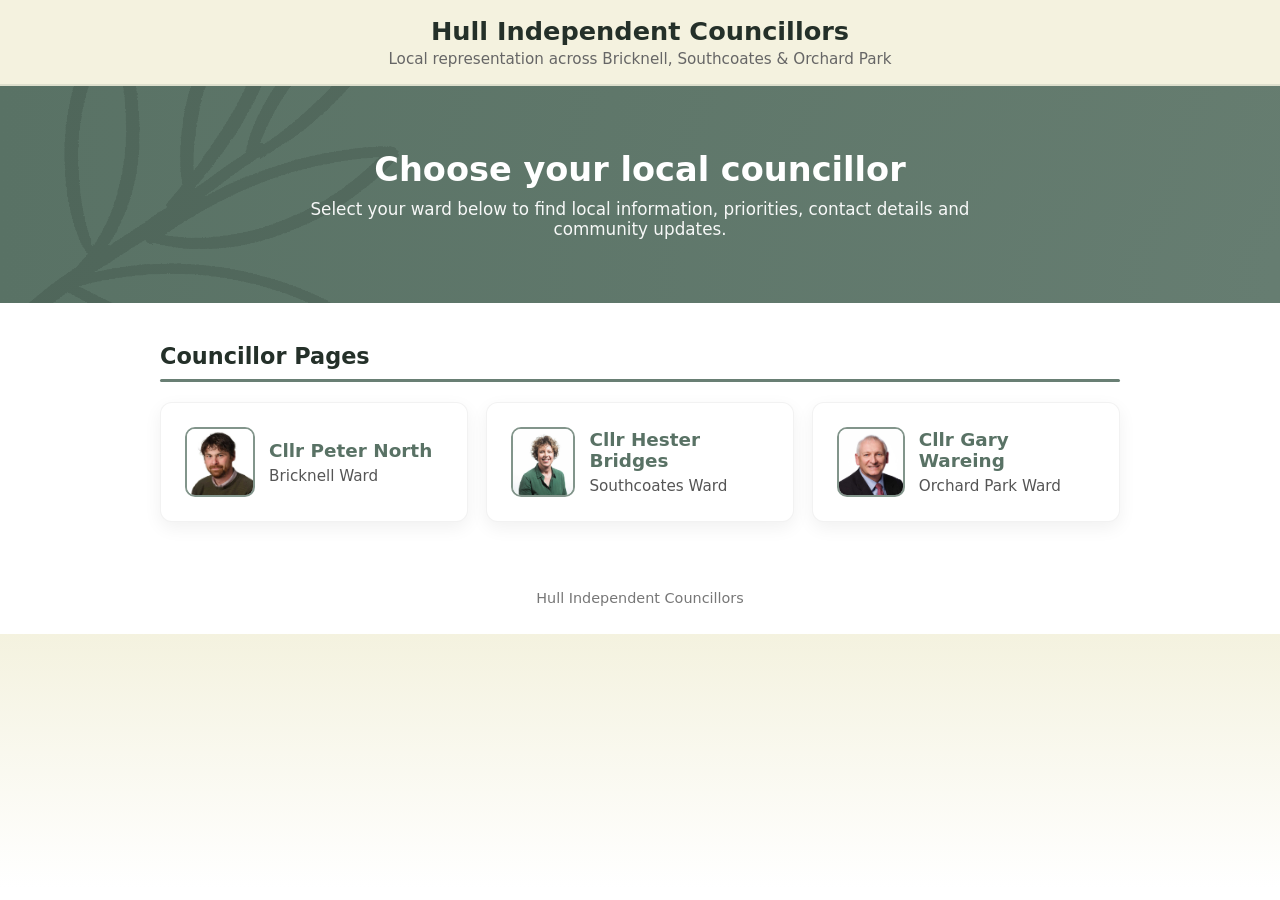
==== index.html @ 8f177141 "Update index.html" ====
<!DOCTYPE html>
<html lang="en">
<head>
<meta charset="UTF-8">
<meta name="viewport" content="width=device-width, initial-scale=1.0">

<title>Hull Independent Councillors</title>

<style>
:root{
  --primary:#597265;
  --light:#f4f7f5;
  --dark:#243029;
  --accent: #f4f2df;
}

*{
  margin:0;
  padding:0;
  box-sizing:border-box;
}

body{
  font-family: system-ui, -apple-system, Segoe UI, Roboto, Arial, sans-serif;

  background: linear-gradient(
  to bottom,
  var(--accent) 0%,
  #ffffff 40%
);

  color: var(--dark);
}

/* HEADER */
.header{
  background: var(--accent);
  border-bottom: 2px solid rgba(89,114,101,0.15);
  padding:16px 24px;
  text-align:center;
}

.header h1{
  font-size:1.6rem;
}

.header p{
  margin-top:4px;
  color:#666;
  font-size:0.95rem;
}

/* HERO */
.hero{
  position:relative;
  overflow:hidden;

  background:linear-gradient(
    to right,
    rgba(89,114,101,1),
    rgba(89,114,101,0.92)
  );

  color:white;
  

  padding:64px 20px;

  
  text-align:center;
}

/* WATERMARK LOGO */
.hero-logo{
  position:absolute;
  left:-110px;
  top:50%;
  transform:translateY(-50%);

  width:560px;
  height:auto;

  opacity:0.10;

  z-index:1;
  pointer-events:none;
}

/* HERO CONTENT */
.hero-content{
  position:relative;
  z-index:2;
}

.hero h2{
  font-size:2.1rem;
  margin-bottom:10px;
}

.hero p{
  max-width:720px;
  margin:0 auto;
  font-size:1.05rem;
  opacity:0.95;
}

/* MAIN CONTAINER */
.container{
  max-width:1000px;
  margin:0 auto;
  padding:40px 20px;
}

/* SECTION TITLE */
.section-title{
  font-size:1.4rem;
  margin-bottom:20px;
  font-weight:700;

  max-width:1000px;
  margin-left:auto;
  margin-right:auto;
}

.section-title::after{
  content:"";
  display:block;

  width:100%;
  max-width:100%;

  height:3px;

  background:var(--primary);
  margin-top:10px;

  border-radius:2px;
  opacity:0.9;
}

/* CARDS */
.cards{
  display:grid;
  grid-template-columns:repeat(auto-fit,minmax(260px,1fr));
  gap:18px;
}

.card{
  background:white;
  border-radius:12px;
  padding:24px;

  text-decoration:none;
  color:inherit;

  border:1px solid rgba(0,0,0,0.05);
  box-shadow:0 6px 18px rgba(0,0,0,0.06);

  transition:transform 0.2s ease, box-shadow 0.2s ease;
}
  
.card-inner{
  display:flex;
  align-items:center;
  gap:14px;
}

.card-inner img{
  width:70px;
  height:70px;
  object-fit:cover;

  border-radius:10px;
  border:2px solid rgba(89,114,101,0.75);

  object-position: center 15%;
}

.card:hover{
  transform:translateY(-4px);
  box-shadow:0 10px 26px rgba(0,0,0,0.10);
}

.card h3{
  color:var(--primary);
  margin-bottom:6px;
  font-size:1.15rem;
}

.card p{
  color:#555;
  font-size:0.95rem;
}

/* FOOTER */
.footer{
  text-align:center;
  padding:28px;
  color:#777;
  font-size:0.9rem;
}
</style>

</head>

<body>

<div class="header">
  <h1>Hull Independent Councillors</h1>
  <p>Local representation across Bricknell, Southcoates & Orchard Park</p>
</div>

<div class="hero">

  <img src="assets/logo.png" alt="" class="hero-logo">

  <div class="hero-content">
    <h2>Choose your local councillor</h2>
    <p>
      Select your ward below to find local information, priorities, contact details and community updates.
    </p>
  </div>

</div>

<div class="container">

  <div class="section-title">Councillor Pages</div>

  <div class="cards">

    <a class="card" href="bricknell/">
      <div class="card-inner">

        <img src="assets/images/peter-north.jpg" alt="Cllr Peter North">

        <div>
          <h3>Cllr Peter North</h3>
          <p>Bricknell Ward</p>
        </div>

      </div>
    </a>

    <a class="card" href="southcoates/">
      <div class="card-inner">

        <img src="assets/images/hester-bridges.jpg" alt="Cllr Hester Bridges">

        <div>
          <h3>Cllr Hester Bridges</h3>
          <p>Southcoates Ward</p>
        </div>

      </div>
    </a>

    <a class="card" href="orchard-park/">
      <div class="card-inner">

        <img src="assets/images/gary-wareing.jpg" alt="Cllr Gary Wareing">

        <div>
          <h3>Cllr Gary Wareing</h3>
          <p>Orchard Park Ward</p>
        </div>

      </div>
    </a>

  </div>

</div>

<div class="footer">
  Hull Independent Councillors
</div>

</body>
</html>
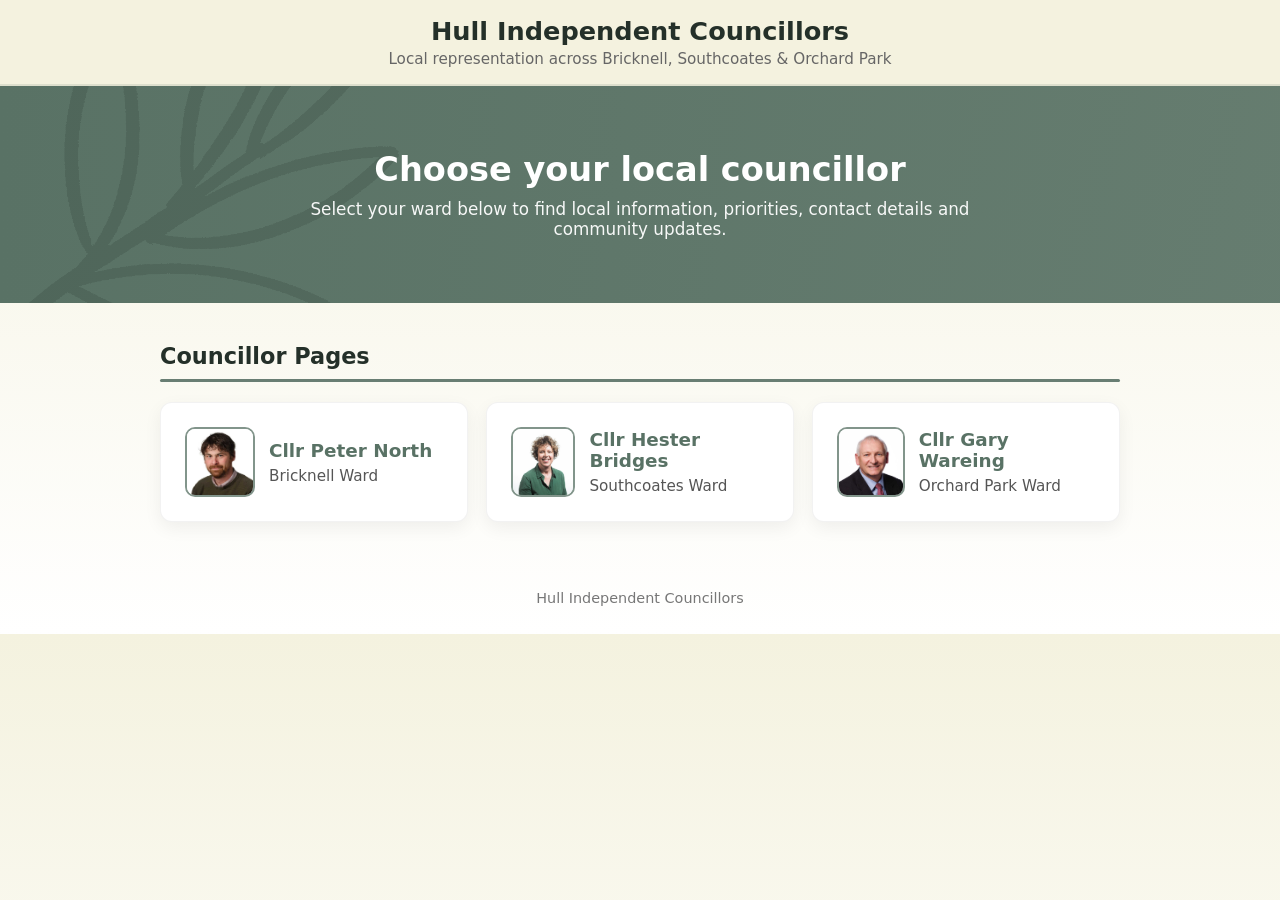
==== commit 7d5b6003: "Update index.html" ====
--- a/index.html
+++ b/index.html
@@ -24,10 +24,10 @@
   font-family: system-ui, -apple-system, Segoe UI, Roboto, Arial, sans-serif;
 
   background: linear-gradient(
-  to bottom,
-  var(--accent) 0%,
-  #ffffff 40%
-);
+    to bottom,
+    var(--accent),
+    #ffffff
+  );
 
   color: var(--dark);
 }
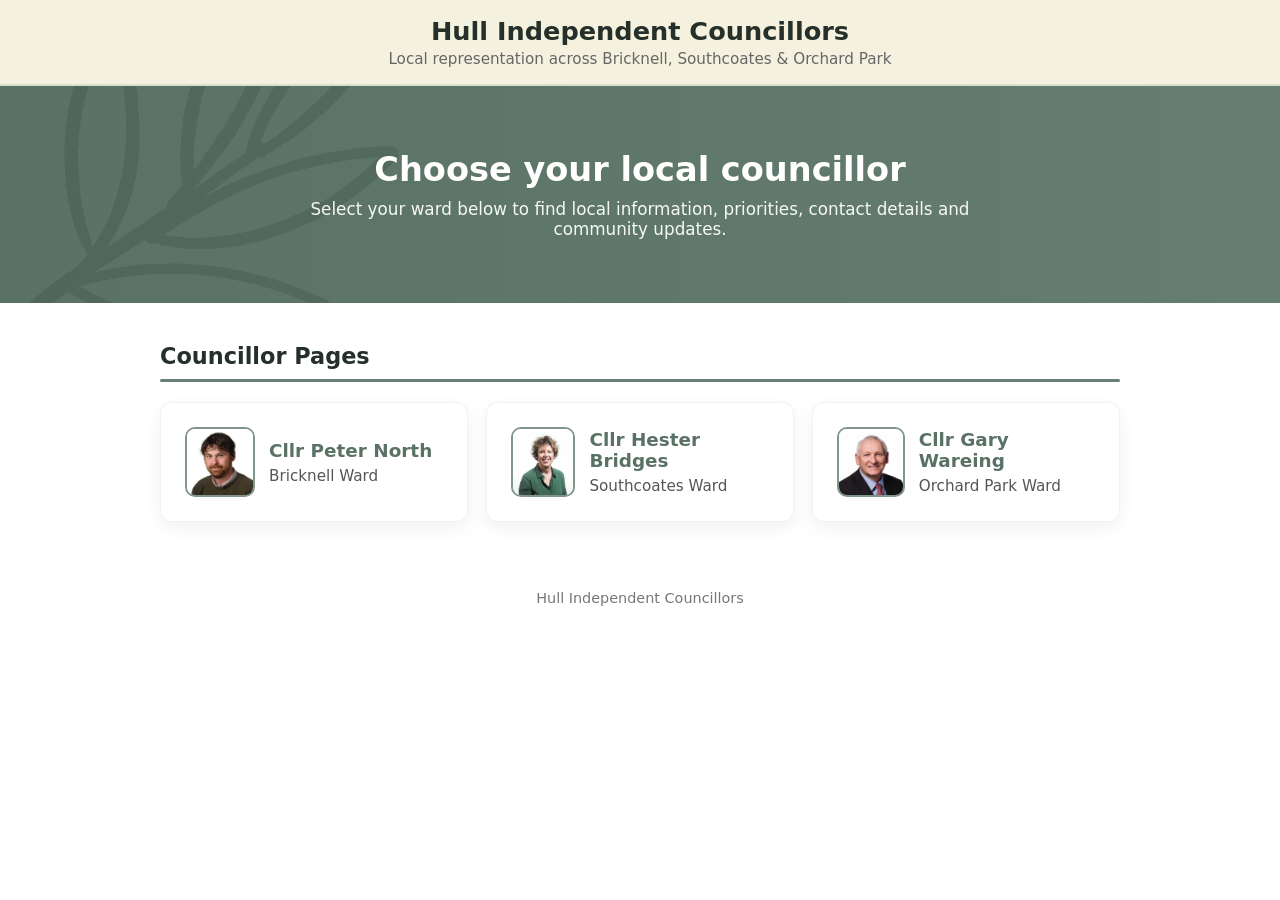
==== commit ffc7da49: "Update index.html" ====
--- a/index.html
+++ b/index.html
@@ -22,13 +22,7 @@
 
 body{
   font-family: system-ui, -apple-system, Segoe UI, Roboto, Arial, sans-serif;
-
-  background: linear-gradient(
-    to bottom,
-    var(--accent),
-    #ffffff
-  );
-
+  background: #ffffff;
   color: var(--dark);
 }
 
@@ -204,7 +198,7 @@
 </head>
 
 <body>
-
+<div class="page">
 <div class="header">
   <h1>Hull Independent Councillors</h1>
   <p>Local representation across Bricknell, Southcoates & Orchard Park</p>
@@ -275,6 +269,6 @@
 <div class="footer">
   Hull Independent Councillors
 </div>
-
+</div>
 </body>
 </html>
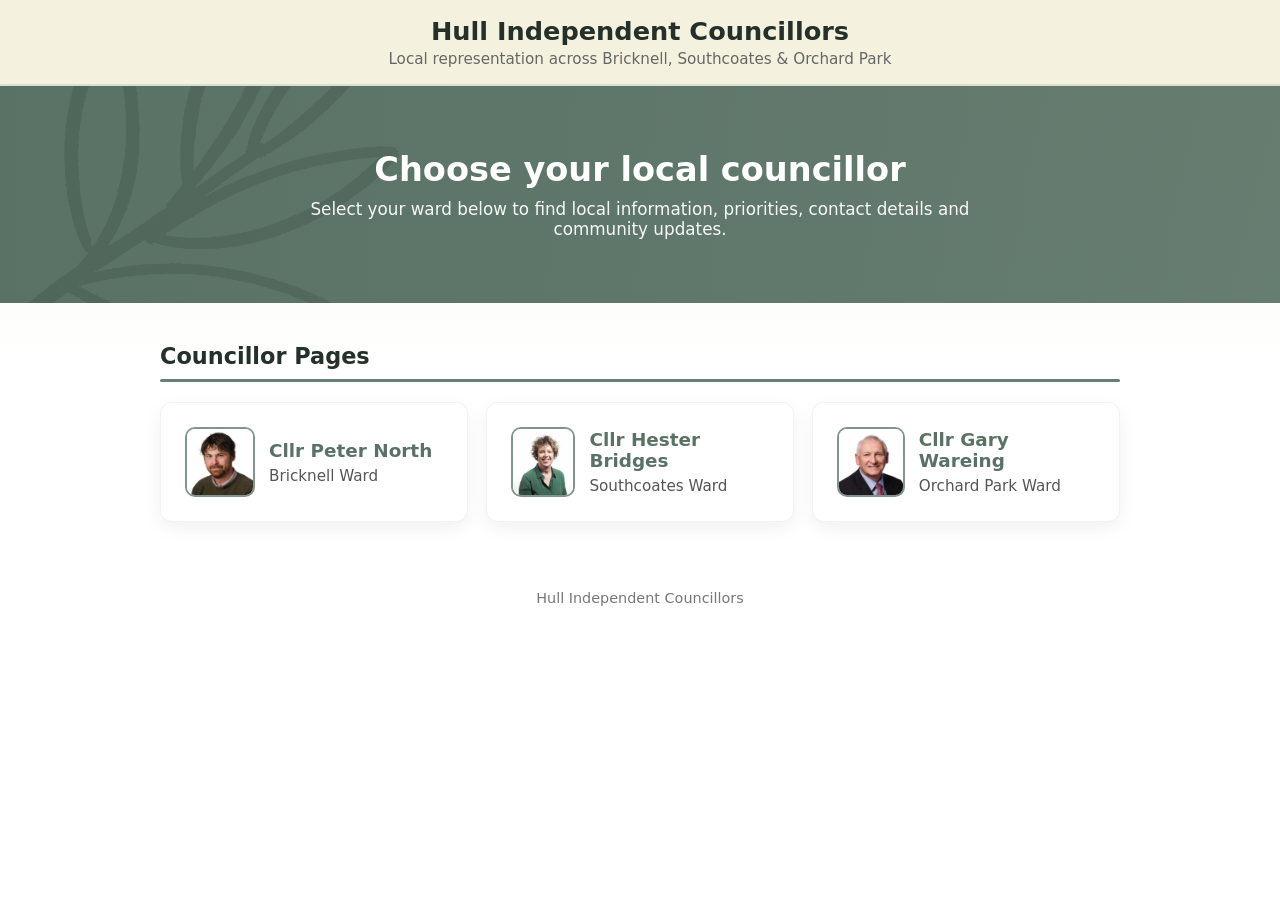
==== commit eacf4233: "Update index.html" ====
--- a/index.html
+++ b/index.html
@@ -26,6 +26,15 @@
   color: var(--dark);
 }
 
+.page{
+  min-height: 100vh;
+  background: linear-gradient(
+    to bottom,
+    var(--accent),
+    #ffffff 40%
+  );
+}
+  
 /* HEADER */
 .header{
   background: var(--accent);
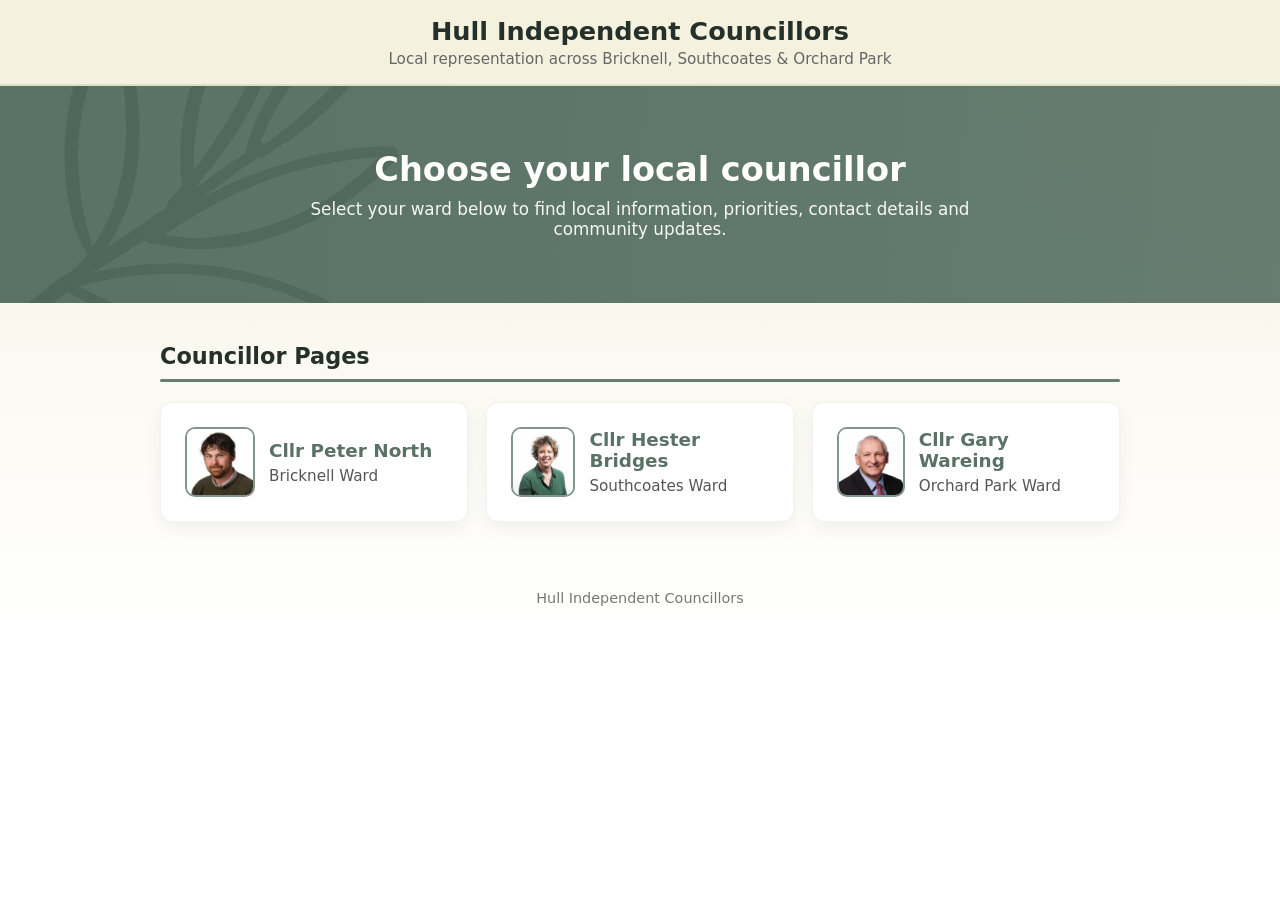
==== commit efbbb014: "Update index.html" ====
--- a/index.html
+++ b/index.html
@@ -31,7 +31,7 @@
   background: linear-gradient(
     to bottom,
     var(--accent),
-    #ffffff 40%
+    #ffffff 70%
   );
 }
   
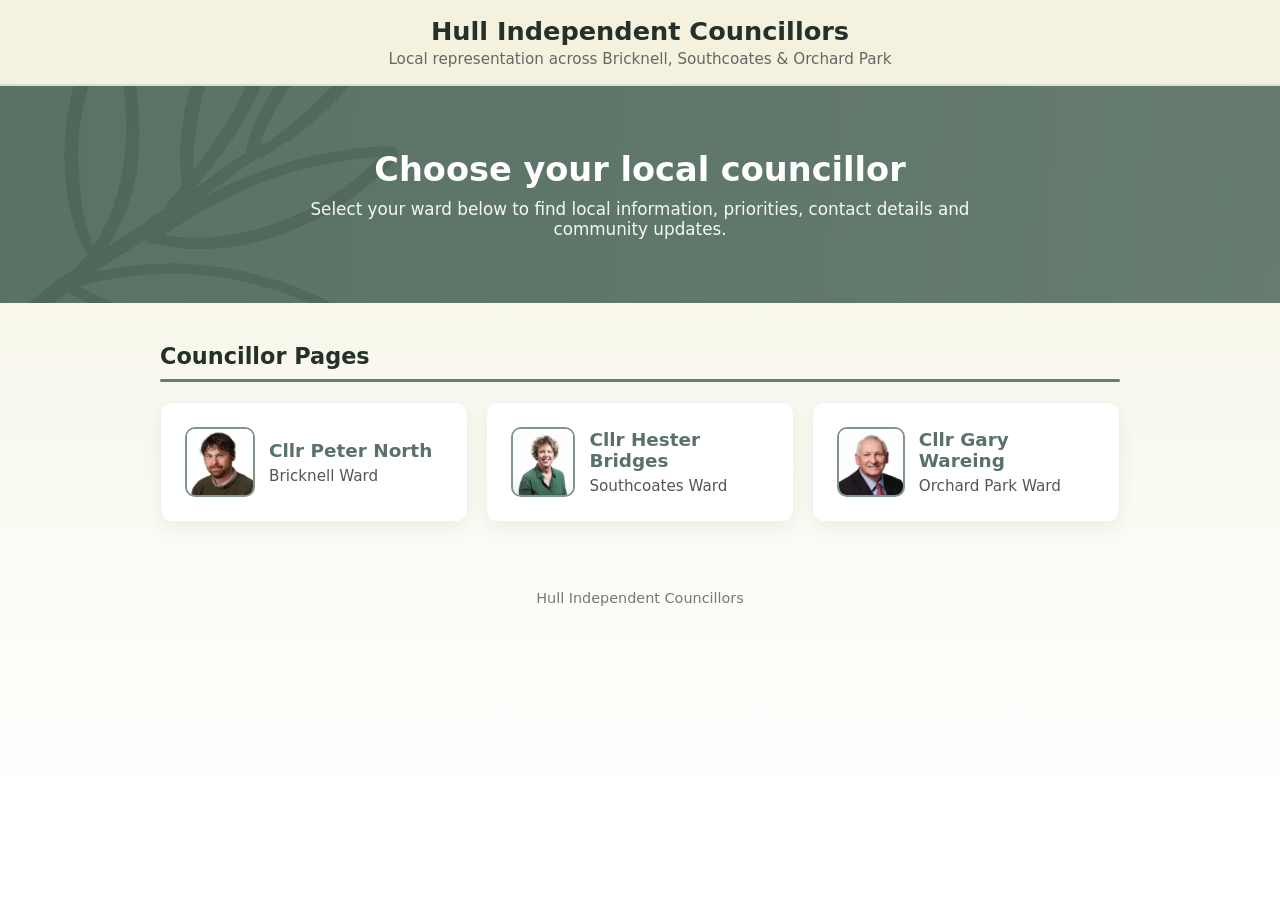
==== commit 3a5c267b: "Update index.html" ====
--- a/index.html
+++ b/index.html
@@ -31,7 +31,7 @@
   background: linear-gradient(
     to bottom,
     var(--accent),
-    #ffffff 70%
+    #ffffff 90%
   );
 }
   
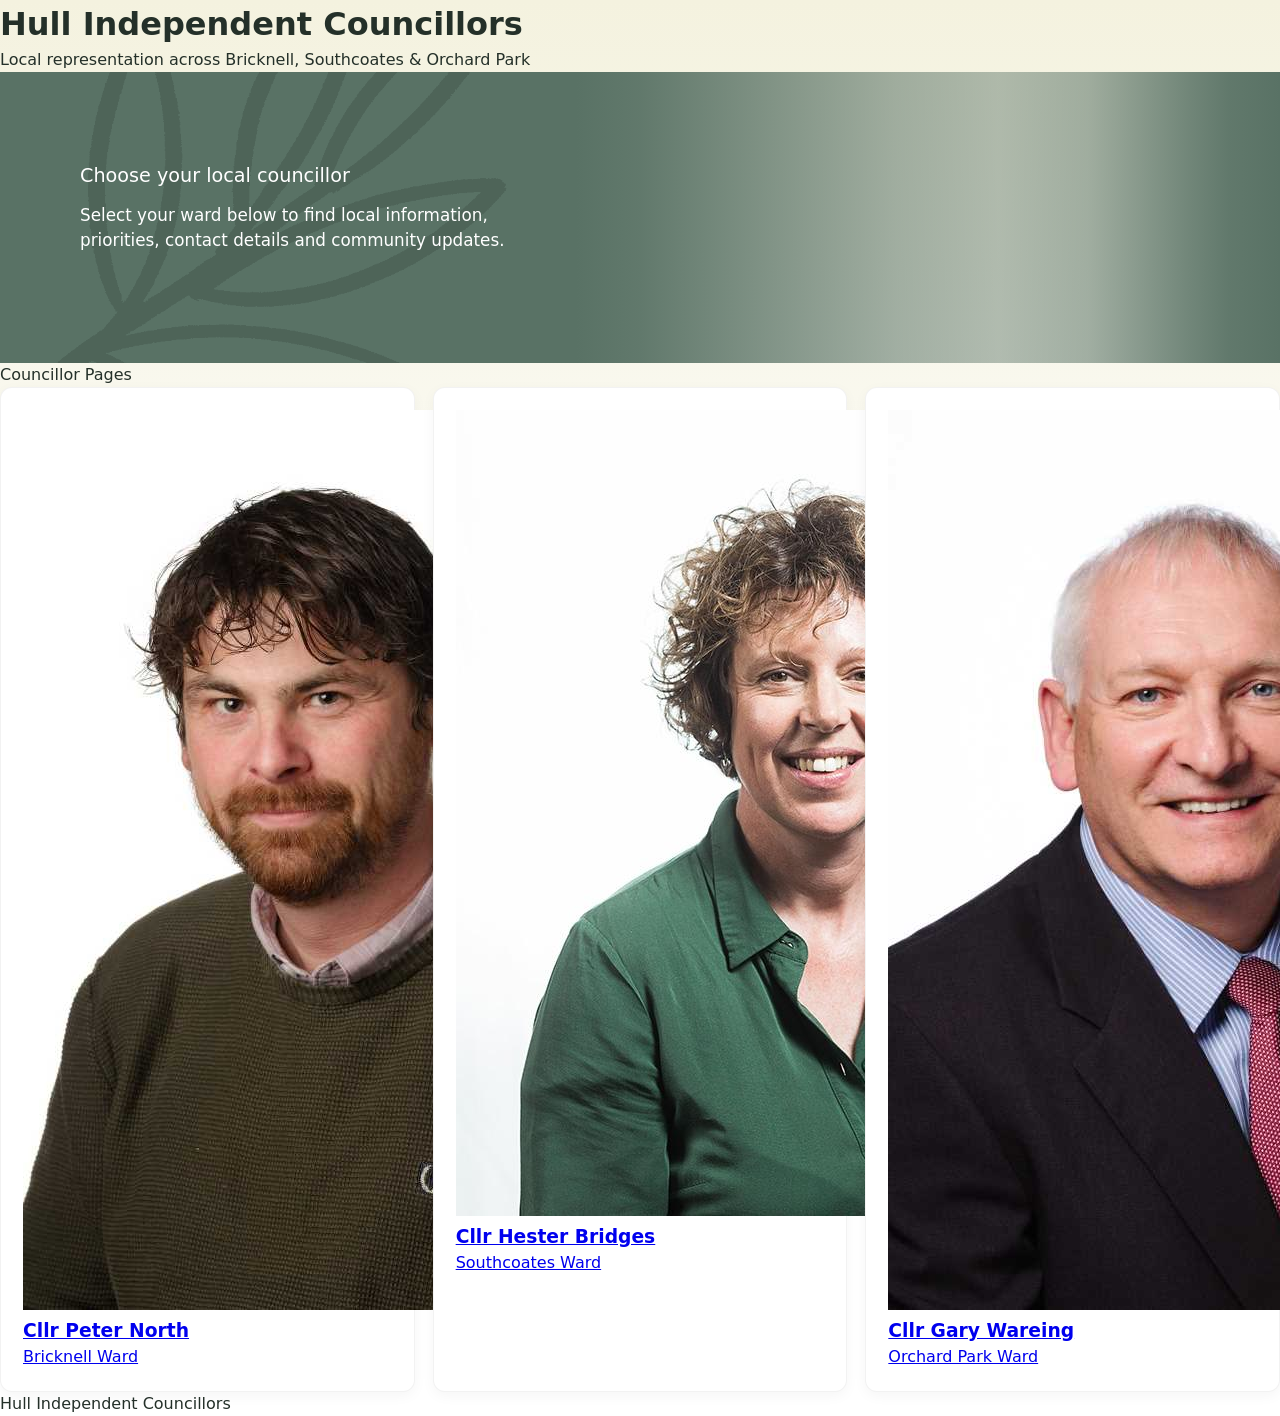
==== commit 33e6baeb: "Update index.html" ====
--- a/index.html
+++ b/index.html
@@ -6,203 +6,7 @@
 
 <title>Hull Independent Councillors</title>
 
-<style>
-:root{
-  --primary:#597265;
-  --light:#f4f7f5;
-  --dark:#243029;
-  --accent: #f4f2df;
-}
-
-*{
-  margin:0;
-  padding:0;
-  box-sizing:border-box;
-}
-
-body{
-  font-family: system-ui, -apple-system, Segoe UI, Roboto, Arial, sans-serif;
-  background: #ffffff;
-  color: var(--dark);
-}
-
-.page{
-  min-height: 100vh;
-  background: linear-gradient(
-    to bottom,
-    var(--accent),
-    #ffffff 90%
-  );
-}
-  
-/* HEADER */
-.header{
-  background: var(--accent);
-  border-bottom: 2px solid rgba(89,114,101,0.15);
-  padding:16px 24px;
-  text-align:center;
-}
-
-.header h1{
-  font-size:1.6rem;
-}
-
-.header p{
-  margin-top:4px;
-  color:#666;
-  font-size:0.95rem;
-}
-
-/* HERO */
-.hero{
-  position:relative;
-  overflow:hidden;
-
-  background:linear-gradient(
-    to right,
-    rgba(89,114,101,1),
-    rgba(89,114,101,0.92)
-  );
-
-  color:white;
-  
-
-  padding:64px 20px;
-
-  
-  text-align:center;
-}
-
-/* WATERMARK LOGO */
-.hero-logo{
-  position:absolute;
-  left:-110px;
-  top:50%;
-  transform:translateY(-50%);
-
-  width:560px;
-  height:auto;
-
-  opacity:0.10;
-
-  z-index:1;
-  pointer-events:none;
-}
-
-/* HERO CONTENT */
-.hero-content{
-  position:relative;
-  z-index:2;
-}
-
-.hero h2{
-  font-size:2.1rem;
-  margin-bottom:10px;
-}
-
-.hero p{
-  max-width:720px;
-  margin:0 auto;
-  font-size:1.05rem;
-  opacity:0.95;
-}
-
-/* MAIN CONTAINER */
-.container{
-  max-width:1000px;
-  margin:0 auto;
-  padding:40px 20px;
-}
-
-/* SECTION TITLE */
-.section-title{
-  font-size:1.4rem;
-  margin-bottom:20px;
-  font-weight:700;
-
-  max-width:1000px;
-  margin-left:auto;
-  margin-right:auto;
-}
-
-.section-title::after{
-  content:"";
-  display:block;
-
-  width:100%;
-  max-width:100%;
-
-  height:3px;
-
-  background:var(--primary);
-  margin-top:10px;
-
-  border-radius:2px;
-  opacity:0.9;
-}
-
-/* CARDS */
-.cards{
-  display:grid;
-  grid-template-columns:repeat(auto-fit,minmax(260px,1fr));
-  gap:18px;
-}
-
-.card{
-  background:white;
-  border-radius:12px;
-  padding:24px;
-
-  text-decoration:none;
-  color:inherit;
-
-  border:1px solid rgba(0,0,0,0.05);
-  box-shadow:0 6px 18px rgba(0,0,0,0.06);
-
-  transition:transform 0.2s ease, box-shadow 0.2s ease;
-}
-  
-.card-inner{
-  display:flex;
-  align-items:center;
-  gap:14px;
-}
-
-.card-inner img{
-  width:70px;
-  height:70px;
-  object-fit:cover;
-
-  border-radius:10px;
-  border:2px solid rgba(89,114,101,0.75);
-
-  object-position: center 15%;
-}
-
-.card:hover{
-  transform:translateY(-4px);
-  box-shadow:0 10px 26px rgba(0,0,0,0.10);
-}
-
-.card h3{
-  color:var(--primary);
-  margin-bottom:6px;
-  font-size:1.15rem;
-}
-
-.card p{
-  color:#555;
-  font-size:0.95rem;
-}
-
-/* FOOTER */
-.footer{
-  text-align:center;
-  padding:28px;
-  color:#777;
-  font-size:0.9rem;
-}
-</style>
+<link rel="stylesheet" href="../assets/css/councillor.css">
 
 </head>
 
--- a/assets/css/councillor.css
+++ b/assets/css/councillor.css
@@ -0,0 +1,235 @@
+:root{
+  --primary:#597265;
+  --light:#f4f7f5;
+  --dark:#243029;
+  --accent:#f4f2df;
+}
+
+/* RESET */
+*{
+  margin:0;
+  padding:0;
+  box-sizing:border-box;
+}
+
+/* PAGE BACKGROUND */
+.page{
+  min-height: 100vh;
+
+  background: linear-gradient(
+    to bottom,
+    var(--accent) 0%,
+    #ffffff 60%
+  );
+}
+
+/* BODY */
+body{
+  font-family:system-ui,-apple-system,Segoe UI,Roboto,Arial,sans-serif;
+  line-height:1.5;
+  : transparent;
+  color:var(--dark);
+}
+
+/* HEADER */
+header{
+  : var(--accent);
+  border-bottom: 2px solid rgba(89,114,101,0.15);
+  padding: 12px 24px;
+  display: flex;
+  align-items: center;
+  gap: 12px;
+}
+
+header img{
+  height:36px;
+  width:auto;
+}
+
+/* HERO BASE */
+.hero{
+  position: relative;
+  display: flex;
+  align-items: center;
+  padding: 90px 20px;
+  overflow: hidden;
+
+  /* IMAGE SYSTEM */
+  background-repeat: no-repeat;
+  background-size: contain;
+  background-position: right center;
+}
+
+
+/* HERO TEXT */
+.hero,
+.hero h1,
+.hero h2,
+.hero p{
+  color:white;
+}
+
+/* HERO OVERLAY */
+.hero::before{
+  content:"";
+  position:absolute;
+  inset:0;
+  z-index:1;
+
+  background:linear-gradient(
+    to right,
+    rgba(89,114,101,1) 0%,
+    rgba(89,114,101,1) 45%,
+    rgba(89,114,101,0.95) 50%,
+    rgba(89,114,101,0.85) 55%,
+    rgba(89,114,101,0.55) 70%,
+    rgba(89,114,101,0.45) 78%,
+    rgba(89,114,101,0.55) 85%,
+    rgba(89,114,101,0.85) 93%,
+    rgba(89,114,101,0.95) 96%,
+    rgba(89,114,101,1) 100%
+  );
+}
+
+/* HERO CONTENT */
+.hero-content{
+  position:relative;
+  z-index:3;
+  max-width:520px;
+  padding-left:60px;
+}
+
+/* WATERMARK */
+.hero-logo{
+  position:absolute;
+  left:-130px;
+  top:50%;
+  transform:translateY(-47%);
+  width:700px;
+  opacity:0.12;
+  z-index:2;
+  pointer-events:none;
+}
+
+/* TYPOGRAPHY */
+.hero h1{
+  font-size:2.8rem;
+  line-height:1.1;
+  margin-bottom:6px;
+}
+
+.hero h2{
+  font-size:1.2rem;
+  font-weight:400;
+  margin-bottom:12px;
+}
+
+.hero-content p{
+  max-width:60ch;
+  margin-bottom:20px;
+  font-size:1.05rem;
+}
+
+/* BUTTONS */
+.btn{
+  display:inline-block;
+  background:white;
+  color:var(--primary);
+  padding:10px 16px;
+  text-decoration:none;
+  border-radius:4px;
+  font-weight:600;
+  margin-right:8px;
+}
+
+.btn:hover{
+  opacity:0.85;
+}
+
+/* SECTIONS */
+.section{
+  max-width:900px;
+  margin:30px auto;
+  padding:60px 30px;
+
+  background:white;
+  border-radius:14px;
+  box-shadow:0 8px 24px rgba(0,0,0,0.04);
+}
+
+.section h2{
+  font-size:1.9rem;
+  font-weight:700;
+  margin-bottom:10px;
+}
+
+.section h2::after{
+  content:"";
+  display:block;
+  width:100%;
+  height:3px;
+  background:var(--primary);
+  margin-top:8px;
+}
+
+/* CARDS */
+.cards{
+  display:grid;
+  grid-template-columns:repeat(auto-fit,minmax(240px,1fr));
+  gap:18px;
+}
+
+.card{
+  background:#fff;
+  padding:22px;
+  border-radius:12px;
+  border:1px solid rgba(0,0,0,0.05);
+  box-shadow:0 4px 14px rgba(0,0,0,0.04);
+}
+
+.card:hover{
+  transform:translateY(-3px);
+}
+
+/* INFO PANELS */
+.info-panel{
+  background:white;
+  padding:28px;
+  border-radius:12px;
+  border-left:5px solid var(--primary);
+  box-shadow:0 4px 14px rgba(0,0,0,0.04);
+}
+
+/* FOOTER */
+footer{
+  background:var(--primary);
+  color:white;
+  text-align:center;
+  padding:22px;
+  margin-top:40px;
+}
+
+/* MOBILE */
+@media (max-width: 768px){
+
+  .hero{
+    background:#597265 !important;
+    padding:60px 16px;
+  }
+
+  .hero::before{
+    display:none !important;
+  }
+
+  .hero-content{
+    max-width:100%;
+    padding-left:0;
+  }
+
+  .hero-logo{
+    width:380px;
+    left:-110px;
+    opacity:0.10;
+  }
+
+}
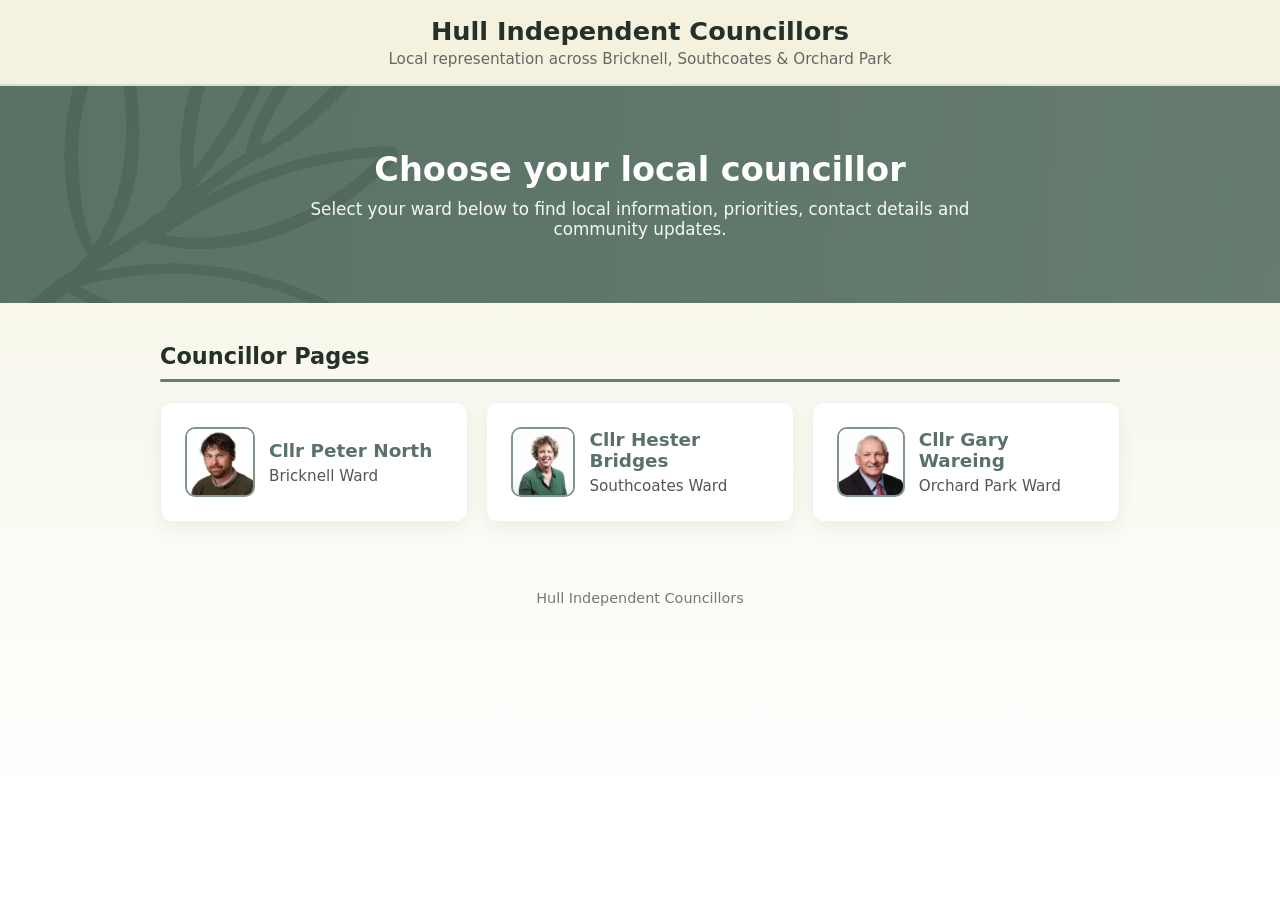
==== commit 5dbd2f5a: "Update index.html" ====
--- a/index.html
+++ b/index.html
@@ -6,7 +6,203 @@
 
 <title>Hull Independent Councillors</title>
 
-<link rel="stylesheet" href="../assets/css/councillor.css">
+<style>
+:root{
+  --primary:#597265;
+  --light:#f4f7f5;
+  --dark:#243029;
+  --accent: #f4f2df;
+}
+
+*{
+  margin:0;
+  padding:0;
+  box-sizing:border-box;
+}
+
+body{
+  font-family: system-ui, -apple-system, Segoe UI, Roboto, Arial, sans-serif;
+  background: #ffffff;
+  color: var(--dark);
+}
+
+.page{
+  min-height: 100vh;
+  background: linear-gradient(
+    to bottom,
+    var(--accent),
+    #ffffff 90%
+  );
+}
+  
+/* HEADER */
+.header{
+  background: var(--accent);
+  border-bottom: 2px solid rgba(89,114,101,0.15);
+  padding:16px 24px;
+  text-align:center;
+}
+
+.header h1{
+  font-size:1.6rem;
+}
+
+.header p{
+  margin-top:4px;
+  color:#666;
+  font-size:0.95rem;
+}
+
+/* HERO */
+.hero{
+  position:relative;
+  overflow:hidden;
+
+  background:linear-gradient(
+    to right,
+    rgba(89,114,101,1),
+    rgba(89,114,101,0.92)
+  );
+
+  color:white;
+  
+
+  padding:64px 20px;
+
+  
+  text-align:center;
+}
+
+/* WATERMARK LOGO */
+.hero-logo{
+  position:absolute;
+  left:-110px;
+  top:50%;
+  transform:translateY(-50%);
+
+  width:560px;
+  height:auto;
+
+  opacity:0.10;
+
+  z-index:1;
+  pointer-events:none;
+}
+
+/* HERO CONTENT */
+.hero-content{
+  position:relative;
+  z-index:2;
+}
+
+.hero h2{
+  font-size:2.1rem;
+  margin-bottom:10px;
+}
+
+.hero p{
+  max-width:720px;
+  margin:0 auto;
+  font-size:1.05rem;
+  opacity:0.95;
+}
+
+/* MAIN CONTAINER */
+.container{
+  max-width:1000px;
+  margin:0 auto;
+  padding:40px 20px;
+}
+
+/* SECTION TITLE */
+.section-title{
+  font-size:1.4rem;
+  margin-bottom:20px;
+  font-weight:700;
+
+  max-width:1000px;
+  margin-left:auto;
+  margin-right:auto;
+}
+
+.section-title::after{
+  content:"";
+  display:block;
+
+  width:100%;
+  max-width:100%;
+
+  height:3px;
+
+  background:var(--primary);
+  margin-top:10px;
+
+  border-radius:2px;
+  opacity:0.9;
+}
+
+/* CARDS */
+.cards{
+  display:grid;
+  grid-template-columns:repeat(auto-fit,minmax(260px,1fr));
+  gap:18px;
+}
+
+.card{
+  background:white;
+  border-radius:12px;
+  padding:24px;
+
+  text-decoration:none;
+  color:inherit;
+
+  border:1px solid rgba(0,0,0,0.05);
+  box-shadow:0 6px 18px rgba(0,0,0,0.06);
+
+  transition:transform 0.2s ease, box-shadow 0.2s ease;
+}
+  
+.card-inner{
+  display:flex;
+  align-items:center;
+  gap:14px;
+}
+
+.card-inner img{
+  width:70px;
+  height:70px;
+  object-fit:cover;
+
+  border-radius:10px;
+  border:2px solid rgba(89,114,101,0.75);
+
+  object-position: center 15%;
+}
+
+.card:hover{
+  transform:translateY(-4px);
+  box-shadow:0 10px 26px rgba(0,0,0,0.10);
+}
+
+.card h3{
+  color:var(--primary);
+  margin-bottom:6px;
+  font-size:1.15rem;
+}
+
+.card p{
+  color:#555;
+  font-size:0.95rem;
+}
+
+/* FOOTER */
+.footer{
+  text-align:center;
+  padding:28px;
+  color:#777;
+  font-size:0.9rem;
+}
+</style>
 
 </head>
 
